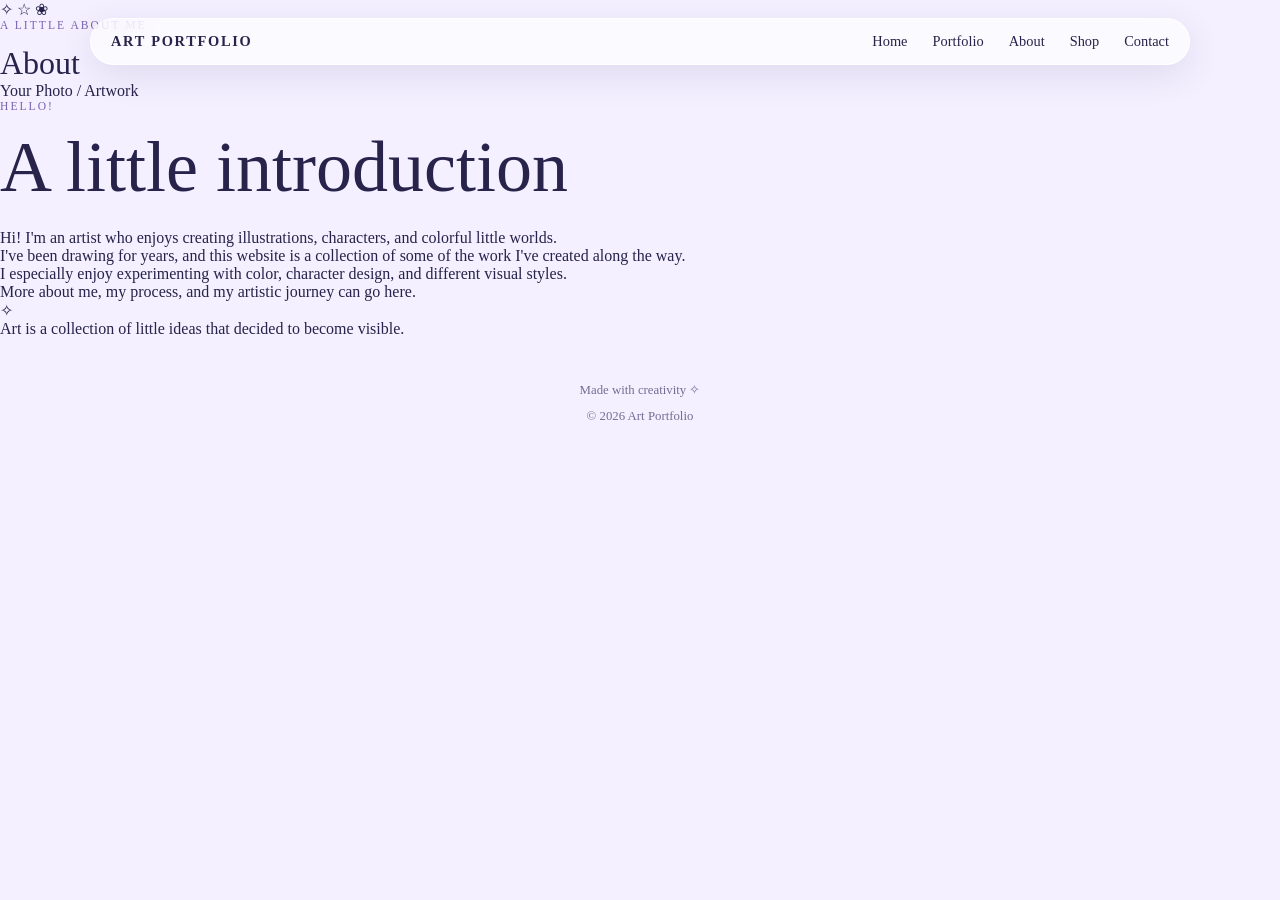
==== about.html @ 55b5bc05 "Create about.html" ====
<!DOCTYPE html>
<html lang="en">

<head>

    <meta charset="UTF-8">
    <meta name="viewport" content="width=device-width, initial-scale=1.0">

    <meta name="description" content="About the artist">

    <title>About | Art Portfolio</title>

    <link rel="stylesheet" href="style.css">

</head>


<body>

    <div class="background-decoration" aria-hidden="true">

        <span class="decor-star star-1">✧</span>
        <span class="decor-star star-2">☆</span>

        <span class="decor-flower flower-1">❀</span>

        <span class="decor-dot dot-1"></span>
        <span class="decor-dot dot-2"></span>

    </div>


    <!-- NAVIGATION -->

    <header class="navbar">

        <a href="index.html" class="logo">
            ART PORTFOLIO
        </a>

        <button
            class="menu-toggle"
            aria-label="Open navigation menu"
            aria-expanded="false"
        >
            ☰
        </button>

        <nav class="nav-links">

            <a href="index.html">Home</a>

            <a href="portfolio.html">Portfolio</a>

            <a href="about.html" class="active">
                About
            </a>

            <a href="shop.html">Shop</a>

            <a href="contact.html">Contact</a>

        </nav>

    </header>


    <!-- ABOUT -->

    <main class="inner-page">

        <header class="page-heading">

            <p class="eyebrow">
                A LITTLE ABOUT ME
            </p>

            <h1>
                About
            </h1>

        </header>


        <section class="about-content">

            <div class="about-image">

                <div class="placeholder-art">
                    <span>Your Photo / Artwork</span>
                </div>

            </div>


            <div class="about-text">

                <p class="eyebrow">
                    HELLO!
                </p>

                <h2>
                    A little introduction
                </h2>

                <p>
                    Hi! I'm an artist who enjoys creating illustrations,
                    characters, and colorful little worlds.
                </p>

                <p>
                    I've been drawing for years, and this website is a
                    collection of some of the work I've created along
                    the way.
                </p>

                <p>
                    I especially enjoy experimenting with color,
                    character design, and different visual styles.
                </p>

                <p>
                    More about me, my process, and my artistic journey
                    can go here.
                </p>

            </div>

        </section>


        <section class="about-note">

            <span>✧</span>

            <p>
                Art is a collection of little ideas that decided
                to become visible.
            </p>

        </section>

    </main>


    <footer>

        <p>Made with creativity ✧</p>

        <p>© 2026 Art Portfolio</p>

    </footer>


    <script src="script.js"></script>

</body>

</html>
---- style.css ----
/* =========================================
   ART PORTFOLIO
   Dreamy cosmic pastel theme
   ========================================= */


/* ---------- BASIC RESET ---------- */

* {
    box-sizing: border-box;
    margin: 0;
    padding: 0;
}

html {
    scroll-behavior: smooth;
}

body {
    font-family: Georgia, "Times New Roman", serif;
    color: #27234a;
    background: #f4f0ff;
    overflow-x: hidden;
}

button,
a {
    font: inherit;
}

a {
    color: inherit;
    text-decoration: none;
}


/* ---------- DREAMY BACKGROUND ---------- */

.background {
    position: fixed;
    inset: 0;
    overflow: hidden;
    pointer-events: none;
    z-index: -1;
    background:
        linear-gradient(
            135deg,
            #f5f0ff 0%,
            #e9e5ff 35%,
            #e4efff 65%,
            #f7edff 100%
        );
}

.orb {
    position: absolute;
    border-radius: 50%;
    filter: blur(60px);
    opacity: 0.45;
    animation: float 12s ease-in-out infinite alternate;
}

.orb-one {
    width: 400px;
    height: 400px;
    background: #c4b5fd;
    top: -120px;
    left: -100px;
}

.orb-two {
    width: 350px;
    height: 350px;
    background: #93c5fd;
    right: -100px;
    top: 30%;
    animation-delay: -4s;
}

.orb-three {
    width: 300px;
    height: 300px;
    background: #f0abfc;
    left: 30%;
    bottom: -120px;
    animation-delay: -7s;
}

@keyframes float {
    from {
        transform: translate(0, 0);
    }

    to {
        transform: translate(40px, -30px);
    }
}


/* ---------- NAVIGATION ---------- */

.navbar {
    position: fixed;
    top: 18px;
    left: 50%;
    transform: translateX(-50%);
    width: min(92%, 1100px);
    padding: 14px 20px;

    display: flex;
    align-items: center;
    justify-content: space-between;

    background: rgba(255, 255, 255, 0.65);
    backdrop-filter: blur(18px);
    -webkit-backdrop-filter: blur(18px);

    border: 1px solid rgba(255, 255, 255, 0.8);
    border-radius: 30px;

    box-shadow: 0 10px 35px rgba(75, 61, 120, 0.12);

    z-index: 100;
}

.logo {
    font-size: 0.9rem;
    font-weight: bold;
    letter-spacing: 0.12em;
}

.nav-links {
    display: flex;
    gap: 25px;
}

.nav-links a {
    font-size: 0.9rem;
    transition: 0.25s ease;
}

.nav-links a:hover {
    color: #7556c7;
    transform: translateY(-2px);
}

.menu-toggle {
    display: none;
    border: none;
    background: transparent;
    cursor: pointer;
    font-size: 1.4rem;
}


/* ---------- GENERAL SECTIONS ---------- */

.section {
    width: min(1100px, 90%);
    margin: 0 auto;
    min-height: 100vh;

    display: flex;
    flex-direction: column;
    justify-content: center;

    padding: 120px 0 80px;
}

.eyebrow {
    font-size: 0.72rem;
    letter-spacing: 0.18em;
    text-transform: uppercase;
    color: #7965b3;
    margin-bottom: 14px;
}

h1,
h2 {
    font-weight: normal;
}

h2 {
    font-size: clamp(2.5rem, 6vw, 4.5rem);
    margin-bottom: 20px;
}

.section-heading {
    text-align: center;
    margin-bottom: 55px;
}

.section-heading > p:last-child {
    max-width: 550px;
    margin: 0 auto;
    line-height: 1.7;
}


/* ---------- HOME ---------- */

.hero {
    position: relative;
    flex-direction: row;
    align-items: center;
    justify-content: space-between;
    gap: 50px;
}

.hero-content {
    max-width: 650px;
}

.hero h1 {
    font-size: clamp(4rem, 11vw, 9rem);
    line-height: 0.82;
    letter-spacing: -0.06em;
    margin-bottom: 35px;
}

.hero h1 span {
    background: linear-gradient(
        90deg,
        #7255c9,
        #799be9,
        #bd7bdd
    );

    -webkit-background-clip: text;
    background-clip: text;
    color: transparent;
}

.hero-description {
    max-width: 500px;
    font-size: 1.1rem;
    line-height: 1.8;
    margin-bottom: 30px;
}

.main-button {
    display: inline-block;
    padding: 14px 24px;

    background: rgba(255, 255, 255, 0.7);
    border: 1px solid rgba(255, 255, 255, 0.9);
    border-radius: 30px;

    box-shadow: 0 8px 25px rgba(75, 61, 120, 0.12);

    transition: 0.3s ease;
}

.main-button:hover {
    transform: translateY(-4px);
    box-shadow: 0 14px 30px rgba(75, 61, 120, 0.2);
}


/* ---------- HERO DECORATION ---------- */

.hero-decoration {
    position: relative;
    width: 350px;
    height: 350px;
    flex-shrink: 0;
}

.planet {
    position: absolute;
    width: 190px;
    height: 190px;
    border-radius: 50%;

    top: 70px;
    left: 80px;

    background:
        radial-gradient(
            circle at 30% 30%,
            #d8c9ff,
            #a8b8f4 45%,
            #8a72ce
        );

    box-shadow:
        0 0 60px rgba(157, 132, 230, 0.45);

    animation: planetFloat 5s ease-in-out infinite;
}

.planet-ring {
    position: absolute;
    width: 280px;
    height: 75px;

    border: 3px solid rgba(255, 255, 255, 0.65);
    border-radius: 50%;

    top: 55px;
    left: -45px;

    transform: rotate(-20deg);
}

.star {
    position: absolute;
    color: white;
    text-shadow: 0 0 15px #9279db;
    animation: twinkle 2.5s ease-in-out infinite alternate;
}

.star-one {
    font-size: 2rem;
    top: 20px;
    right: 30px;
}

.star-two {
    font-size: 3rem;
    bottom: 30px;
    left: 10px;
    animation-delay: -1s;
}

.star-three {
    font-size: 1.5rem;
    top: 130px;
    right: -10px;
    animation-delay: -1.7s;
}

@keyframes planetFloat {
    0%, 100% {
        transform: translateY(0);
    }

    50% {
        transform: translateY(-15px);
    }
}

@keyframes twinkle {
    from {
        opacity: 0.4;
        transform: scale(0.8);
    }

    to {
        opacity: 1;
        transform: scale(1.15);
    }
}


/* ---------- PORTFOLIO GALLERY ---------- */

.gallery {
    display: grid;
    grid-template-columns: repeat(3, 1fr);
    gap: 25px;
}

.art-card {
    position: relative;
    border: none;
    padding: 0;
    background: transparent;
    cursor: pointer;

    overflow: hidden;
    border-radius: 18px;

    box-shadow: 0 10px 30px rgba(65, 51, 110, 0.12);

    transition: transform 0.35s ease, box-shadow 0.35s ease;
}

.art-card img {
    display: block;
    width: 100%;
    height: 420px;
    object-fit: cover;

    transition: transform 0.5s ease;
}

.art-card span {
    position: absolute;
    left: 18px;
    bottom: 18px;

    padding: 8px 13px;

    color: #302854;
    background: rgba(255, 255, 255, 0.75);
    backdrop-filter: blur(10px);

    border-radius: 20px;
    font-size: 0.85rem;
}

.art-card:hover {
    transform: translateY(-7px);
    box-shadow: 0 18px 40px rgba(65, 51, 110, 0.2);
}

.art-card:hover img {
    transform: scale(1.05);
}


/* ---------- ABOUT ---------- */

.about-card {
    display: grid;
    grid-template-columns: 180px 1fr;
    gap: 60px;
    align-items: center;

    padding: 70px;

    background: rgba(255, 255, 255, 0.55);
    backdrop-filter: blur(15px);

    border: 1px solid rgba(255, 255, 255, 0.8);
    border-radius: 35px;

    box-shadow: 0 20px 50px rgba(70, 55, 110, 0.1);
}

.about-symbol {
    width: 160px;
    height: 160px;

    display: grid;
    place-items: center;

    border-radius: 50%;

    font-size: 4rem;
    color: white;

    background:
        linear-gradient(
            135deg,
            #a78bfa,
            #93c5fd,
            #e9a8ed
        );

    box-shadow: 0 0 50px rgba(140, 115, 220, 0.3);
}

.about-card p:not(.eyebrow) {
    line-height: 1.8;
    margin-bottom: 18px;
    max-width: 650px;
}


/* ---------- SHOP ---------- */

.shop-section {
    align-items: center;
}

.shop-card {
    width: min(700px, 100%);
    text-align: center;

    padding: 80px 40px;

    background: rgba(255, 255, 255, 0.55);
    backdrop-filter: blur(15px);

    border: 1px solid rgba(255, 255, 255, 0.8);
    border-radius: 35px;

    box-shadow: 0 20px 50px rgba(70, 55, 110, 0.1);
}

.shop-icon {
    font-size: 4rem;
    margin-bottom: 20px;

    background: linear-gradient(
        135deg,
        #7956ca,
        #8da9eb,
        #c988df
    );

    -webkit-background-clip: text;
    background-clip: text;
    color: transparent;
}

.shop-card p:not(.eyebrow) {
    max-width: 500px;
    margin: 0 auto 30px;
    line-height: 1.8;
}

.coming-soon {
    display: inline-block;
    padding: 10px 18px;

    border: 1px solid rgba(120, 95, 180, 0.3);
    border-radius: 30px;

    font-size: 0.75rem;
    letter-spacing: 0.15em;
}


/* ---------- CONTACT ---------- */

.contact-links {
    display: grid;
    grid-template-columns: repeat(3, 1fr);
    gap: 20px;
    max-width: 850px;
    width: 100%;
    margin: 0 auto;
}

.contact-card {
    padding: 25px;
    text-align: center;

    background: rgba(255, 255, 255, 0.6);
    border: 1px solid rgba(255, 255, 255, 0.8);
    border-radius: 20px;

    transition: 0.3s ease;
}

.contact-card span {
    display: block;
    font-size: 1.5rem;
    margin-bottom: 10px;
}

.contact-card:hover {
    transform: translateY(-5px);
    box-shadow: 0 15px 30px rgba(70, 55, 110, 0.12);
}


/* ---------- FOOTER ---------- */

footer {
    padding: 40px 20px;
    text-align: center;

    color: #756c94;
    font-size: 0.8rem;
    line-height: 2;
}


/* ---------- LIGHTBOX ---------- */

.lightbox {
    position: fixed;
    inset: 0;

    display: none;
    align-items: center;
    justify-content: center;

    padding: 30px;

    background: rgba(24, 19, 45, 0.85);
    backdrop-filter: blur(15px);

    z-index: 1000;
}

.lightbox.active {
    display: flex;
}

.lightbox-content {
    max-width: 90vw;
    max-height: 90vh;
    text-align: center;
}

.lightbox-content img {
    max-width: 90vw;
    max-height: 80vh;
    object-fit: contain;

    border-radius: 12px;

    box-shadow: 0 20px 60px rgba(0, 0, 0, 0.35);
}

#lightbox-title {
    color: white;
    margin-top: 15px;
}

.lightbox-close {
    position: absolute;
    top: 20px;
    right: 30px;

    border: none;
    background: transparent;

    color: white;
    font-size: 3rem;

    cursor: pointer;
}


/* ---------- TABLETS ---------- */

@media (max-width: 850px) {

    .nav-links {
        gap: 15px;
    }

    .hero {
        flex-direction: column;
        text-align: center;
        padding-top: 150px;
    }

    .hero-description {
        margin-left: auto;
        margin-right: auto;
    }

    .hero-decoration {
        transform: scale(0.8);
        margin-top: -20px;
    }

    .gallery {
        grid-template-columns: repeat(2, 1fr);
    }

    .about-card {
        grid-template-columns: 1fr;
        text-align: center;
        padding: 45px;
    }

    .about-symbol {
        margin: 0 auto;
    }

    .contact-links {
        grid-template-columns: 1fr;
        max-width: 500px;
    }
}


/* ---------- PHONES ---------- */

@media (max-width: 650px) {

    .navbar {
        width: 94%;
    }

    .menu-toggle {
        display: block;
    }

    .nav-links {
        position: absolute;
        top: calc(100% + 10px);
        left: 0;
        width: 100%;

        display: none;
        flex-direction: column;
        align-items: center;
        gap: 18px;

        padding: 25px;

        background: rgba(255, 255, 255, 0.9);
        backdrop-filter: blur(20px);

        border-radius: 25px;
        box-shadow: 0 15px 40px rgba(70, 55, 110, 0.15);
    }

    .nav-links.active {
        display: flex;
    }

    .section {
        width: 88%;
        padding-top: 110px;
    }

    .hero h1 {
        font-size: clamp(3.7rem, 19vw, 6rem);
    }

    .hero-description {
        font-size: 1rem;
    }

    .hero-decoration {
        transform: scale(0.65);
        margin-top: -60px;
        margin-bottom: -60px;
    }

    .gallery {
        grid-template-columns: 1fr;
    }

    .art-card img {
        height: 500px;
    }

    .about-card {
        padding: 35px 25px;
    }

    .shop-card {
        padding: 60px 25px;
    }

    .lightbox {
        padding: 15px;
    }

    .lightbox-close {
        right: 15px;
        top: 10px;
    }
}


/* ---------- REDUCED MOTION ---------- */

@media (prefers-reduced-motion: reduce) {

    *,
    *::before,
    *::after {
        animation-duration: 0.01ms !important;
        animation-iteration-count: 1 !important;
        scroll-behavior: auto !important;
        transition-duration: 0.01ms !important;
    }
}
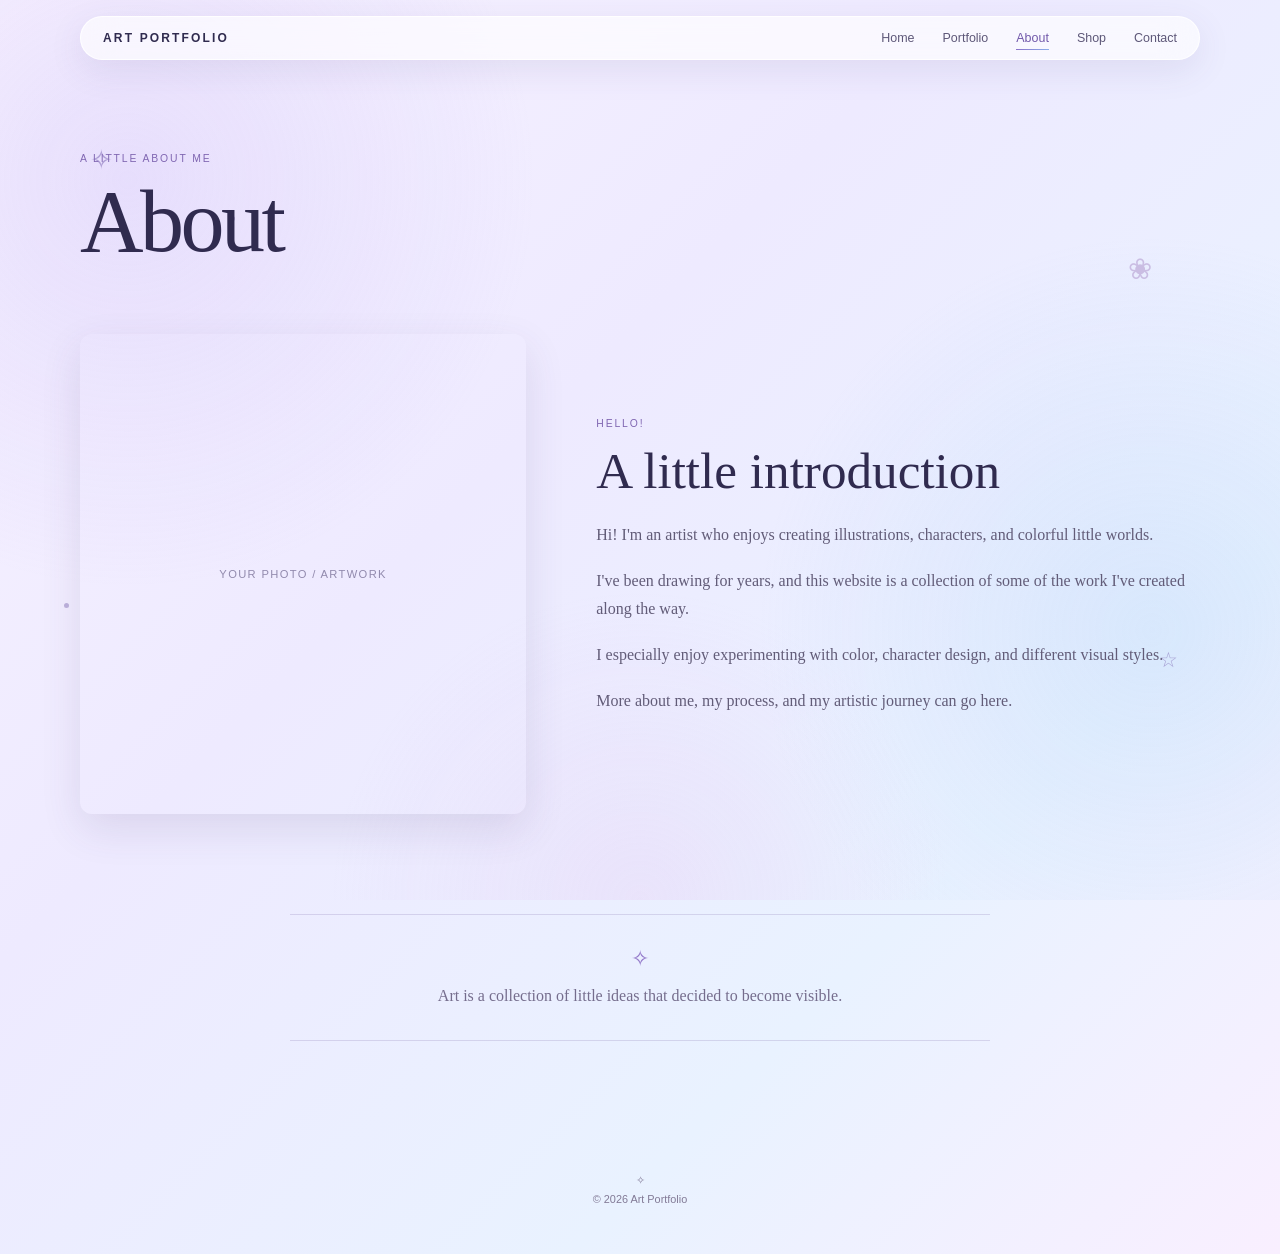
==== commit f422e5a2: "Update about.html" ====
--- a/about.html
+++ b/about.html
@@ -145,7 +145,7 @@
 
     <footer>
 
-        <p>Made with creativity ✧</p>
+        <p>✧</p>
 
         <p>© 2026 Art Portfolio</p>
 
--- a/style.css
+++ b/style.css
@@ -1,10 +1,12 @@
-/* =========================================
+/* =========================================================
    ART PORTFOLIO
-   Dreamy cosmic pastel theme
-   ========================================= */
-
-
-/* ---------- BASIC RESET ---------- */
+   Dreamy lavender / blue / pastel design
+   ========================================================= */
+
+
+/* =========================
+   RESET
+   ========================= */
 
 * {
     box-sizing: border-box;
@@ -17,9 +19,24 @@
 }
 
 body {
-    font-family: Georgia, "Times New Roman", serif;
-    color: #27234a;
-    background: #f4f0ff;
+    min-height: 100vh;
+
+    font-family:
+        Georgia,
+        "Times New Roman",
+        serif;
+
+    color: #302b4f;
+
+    background:
+        linear-gradient(
+            135deg,
+            #f8f3ff 0%,
+            #eeeaff 38%,
+            #e9f2ff 72%,
+            #f9efff 100%
+        );
+
     overflow-x: hidden;
 }
 
@@ -34,718 +51,1405 @@
 }
 
 
-/* ---------- DREAMY BACKGROUND ---------- */
-
-.background {
+/* =========================
+   BACKGROUND
+   ========================= */
+
+body::before {
+    content: "";
+
     position: fixed;
     inset: 0;
+
+    pointer-events: none;
+    z-index: -3;
+
+    background:
+        radial-gradient(
+            circle at 10% 20%,
+            rgba(190, 170, 245, 0.25),
+            transparent 30%
+        ),
+
+        radial-gradient(
+            circle at 90% 70%,
+            rgba(160, 200, 245, 0.23),
+            transparent 30%
+        ),
+
+        radial-gradient(
+            circle at 50% 100%,
+            rgba(230, 180, 235, 0.2),
+            transparent 28%
+        );
+}
+
+
+/* =========================
+   DECORATIVE STARS / FLOWERS
+   ========================= */
+
+.background-decoration {
+    position: fixed;
+    inset: 0;
+
+    pointer-events: none;
     overflow: hidden;
-    pointer-events: none;
+
     z-index: -1;
-    background:
-        linear-gradient(
-            135deg,
-            #f5f0ff 0%,
-            #e9e5ff 35%,
-            #e4efff 65%,
-            #f7edff 100%
-        );
-}
-
-.orb {
+}
+
+.decor-star,
+.decor-flower {
     position: absolute;
+
+    color: rgba(126, 104, 180, 0.55);
+
+    user-select: none;
+
+    animation:
+        gentleFloat 7s ease-in-out infinite alternate;
+}
+
+.decor-star {
+    font-family: Georgia, serif;
+}
+
+.decor-flower {
+    color: rgba(154, 117, 185, 0.4);
+}
+
+
+/* individual decorations */
+
+.star-1 {
+    top: 16%;
+    left: 7%;
+
+    font-size: 1.7rem;
+}
+
+.star-2 {
+    top: 72%;
+    right: 8%;
+
+    font-size: 1.3rem;
+
+    animation-delay: -2s;
+}
+
+.star-3 {
+    top: 42%;
+    right: 4%;
+
+    font-size: 0.9rem;
+
+    animation-delay: -4s;
+}
+
+.flower-1 {
+    top: 28%;
+    right: 10%;
+
+    font-size: 1.8rem;
+
+    animation-delay: -3s;
+}
+
+.flower-2 {
+    bottom: 12%;
+    left: 8%;
+
+    font-size: 1.3rem;
+
+    animation-delay: -5s;
+}
+
+
+/* tiny decorative dots */
+
+.decor-dot {
+    position: absolute;
+
+    width: 5px;
+    height: 5px;
+
     border-radius: 50%;
-    filter: blur(60px);
-    opacity: 0.45;
-    animation: float 12s ease-in-out infinite alternate;
-}
-
-.orb-one {
-    width: 400px;
-    height: 400px;
-    background: #c4b5fd;
-    top: -120px;
-    left: -100px;
-}
-
-.orb-two {
-    width: 350px;
-    height: 350px;
-    background: #93c5fd;
-    right: -100px;
-    top: 30%;
-    animation-delay: -4s;
-}
-
-.orb-three {
-    width: 300px;
-    height: 300px;
-    background: #f0abfc;
-    left: 30%;
-    bottom: -120px;
-    animation-delay: -7s;
-}
-
-@keyframes float {
+
+    background: rgba(124, 105, 177, 0.45);
+}
+
+.dot-1 {
+    top: 24%;
+    left: 18%;
+}
+
+.dot-2 {
+    top: 67%;
+    left: 5%;
+}
+
+.dot-3 {
+    top: 83%;
+    right: 18%;
+}
+
+
+@keyframes gentleFloat {
+
     from {
-        transform: translate(0, 0);
+        transform:
+            translateY(0)
+            rotate(-4deg);
     }
 
     to {
-        transform: translate(40px, -30px);
-    }
-}
-
-
-/* ---------- NAVIGATION ---------- */
+        transform:
+            translateY(-10px)
+            rotate(4deg);
+    }
+}
+
+
+/* =========================
+   NAVIGATION
+   ========================= */
 
 .navbar {
-    position: fixed;
-    top: 18px;
-    left: 50%;
-    transform: translateX(-50%);
-    width: min(92%, 1100px);
-    padding: 14px 20px;
+    position: sticky;
+
+    top: 16px;
+
+    width: min(1120px, 92%);
+
+    margin: 16px auto 0;
+
+    padding: 14px 22px;
 
     display: flex;
     align-items: center;
     justify-content: space-between;
 
-    background: rgba(255, 255, 255, 0.65);
+    background:
+        rgba(255, 255, 255, 0.65);
+
     backdrop-filter: blur(18px);
     -webkit-backdrop-filter: blur(18px);
 
-    border: 1px solid rgba(255, 255, 255, 0.8);
-    border-radius: 30px;
-
-    box-shadow: 0 10px 35px rgba(75, 61, 120, 0.12);
+    border:
+        1px solid
+        rgba(255, 255, 255, 0.85);
+
+    border-radius: 28px;
+
+    box-shadow:
+        0 10px 35px
+        rgba(78, 64, 125, 0.1);
 
     z-index: 100;
 }
 
+
 .logo {
-    font-size: 0.9rem;
-    font-weight: bold;
-    letter-spacing: 0.12em;
-}
+    font-family:
+        Arial,
+        Helvetica,
+        sans-serif;
+
+    font-size: 0.75rem;
+
+    font-weight: 600;
+
+    letter-spacing: 0.18em;
+
+    white-space: nowrap;
+}
+
 
 .nav-links {
     display: flex;
-    gap: 25px;
-}
+
+    align-items: center;
+
+    gap: 28px;
+}
+
 
 .nav-links a {
-    font-size: 0.9rem;
-    transition: 0.25s ease;
-}
-
-.nav-links a:hover {
-    color: #7556c7;
-    transform: translateY(-2px);
-}
+    position: relative;
+
+    font-family:
+        Arial,
+        Helvetica,
+        sans-serif;
+
+    font-size: 0.78rem;
+
+    color: #5d5778;
+
+    transition:
+        color 0.25s ease;
+}
+
+
+.nav-links a::after {
+    content: "";
+
+    position: absolute;
+
+    left: 0;
+    bottom: -5px;
+
+    width: 0;
+    height: 1px;
+
+    background:
+        linear-gradient(
+            90deg,
+            #8a72c9,
+            #8baeea
+        );
+
+    transition:
+        width 0.25s ease;
+}
+
+
+.nav-links a:hover,
+.nav-links a.active {
+    color: #7158aa;
+}
+
+
+.nav-links a:hover::after,
+.nav-links a.active::after {
+    width: 100%;
+}
+
 
 .menu-toggle {
     display: none;
+
     border: none;
+
     background: transparent;
+
+    color: #554b72;
+
     cursor: pointer;
-    font-size: 1.4rem;
-}
-
-
-/* ---------- GENERAL SECTIONS ---------- */
-
-.section {
-    width: min(1100px, 90%);
-    margin: 0 auto;
-    min-height: 100vh;
-
-    display: flex;
-    flex-direction: column;
-    justify-content: center;
-
-    padding: 120px 0 80px;
-}
+
+    font-size: 1.3rem;
+}
+
+
+/* =========================
+   GENERAL TYPOGRAPHY
+   ========================= */
 
 .eyebrow {
-    font-size: 0.72rem;
+    margin-bottom: 12px;
+
+    font-family:
+        Arial,
+        Helvetica,
+        sans-serif;
+
+    font-size: 0.65rem;
+
+    font-weight: 500;
+
     letter-spacing: 0.18em;
-    text-transform: uppercase;
-    color: #7965b3;
-    margin-bottom: 14px;
-}
+
+    color: #8067b2;
+}
+
 
 h1,
 h2 {
     font-weight: normal;
 }
 
+
+h1 {
+    font-size:
+        clamp(
+            3rem,
+            7vw,
+            5.5rem
+        );
+
+    line-height: 0.95;
+
+    letter-spacing: -0.04em;
+}
+
+
 h2 {
-    font-size: clamp(2.5rem, 6vw, 4.5rem);
-    margin-bottom: 20px;
-}
-
-.section-heading {
-    text-align: center;
-    margin-bottom: 55px;
-}
-
-.section-heading > p:last-child {
-    max-width: 550px;
+    font-size:
+        clamp(
+            2rem,
+            4vw,
+            3.3rem
+        );
+
+    line-height: 1;
+}
+
+
+p {
+    line-height: 1.75;
+}
+
+
+/* =========================
+   HOME
+   ========================= */
+
+.home {
+    width: min(1120px, 88%);
+
+    min-height: 78vh;
+
     margin: 0 auto;
-    line-height: 1.7;
-}
-
-
-/* ---------- HOME ---------- */
-
-.hero {
-    position: relative;
-    flex-direction: row;
+
+    padding:
+        100px
+        0
+        80px;
+
+    display: grid;
+
+    grid-template-columns:
+        1.1fr
+        0.9fr;
+
     align-items: center;
-    justify-content: space-between;
-    gap: 50px;
-}
-
-.hero-content {
+
+    gap: 80px;
+}
+
+
+.home-text {
     max-width: 650px;
 }
 
-.hero h1 {
-    font-size: clamp(4rem, 11vw, 9rem);
-    line-height: 0.82;
-    letter-spacing: -0.06em;
-    margin-bottom: 35px;
-}
-
-.hero h1 span {
-    background: linear-gradient(
-        90deg,
-        #7255c9,
-        #799be9,
-        #bd7bdd
-    );
+
+.home h1 {
+    max-width: 700px;
+
+    margin-bottom: 30px;
+}
+
+
+.home h1 span {
+    display: block;
+
+    background:
+        linear-gradient(
+            90deg,
+            #7659bd,
+            #819fe0,
+            #bd82c9
+        );
 
     -webkit-background-clip: text;
     background-clip: text;
+
     color: transparent;
 }
 
-.hero-description {
-    max-width: 500px;
-    font-size: 1.1rem;
-    line-height: 1.8;
+
+.home-description {
+    max-width: 530px;
+
     margin-bottom: 30px;
-}
-
-.main-button {
+
+    color: #635d7b;
+
+    font-size: 1rem;
+}
+
+
+.home-buttons {
+    display: flex;
+
+    gap: 12px;
+
+    flex-wrap: wrap;
+}
+
+
+.button {
     display: inline-block;
-    padding: 14px 24px;
-
-    background: rgba(255, 255, 255, 0.7);
-    border: 1px solid rgba(255, 255, 255, 0.9);
-    border-radius: 30px;
-
-    box-shadow: 0 8px 25px rgba(75, 61, 120, 0.12);
-
-    transition: 0.3s ease;
-}
-
-.main-button:hover {
-    transform: translateY(-4px);
-    box-shadow: 0 14px 30px rgba(75, 61, 120, 0.2);
-}
-
-
-/* ---------- HERO DECORATION ---------- */
-
-.hero-decoration {
-    position: relative;
-    width: 350px;
-    height: 350px;
-    flex-shrink: 0;
-}
-
-.planet {
-    position: absolute;
-    width: 190px;
-    height: 190px;
-    border-radius: 50%;
-
-    top: 70px;
-    left: 80px;
-
-    background:
-        radial-gradient(
-            circle at 30% 30%,
-            #d8c9ff,
-            #a8b8f4 45%,
-            #8a72ce
-        );
-
-    box-shadow:
-        0 0 60px rgba(157, 132, 230, 0.45);
-
-    animation: planetFloat 5s ease-in-out infinite;
-}
-
-.planet-ring {
-    position: absolute;
-    width: 280px;
-    height: 75px;
-
-    border: 3px solid rgba(255, 255, 255, 0.65);
-    border-radius: 50%;
-
-    top: 55px;
-    left: -45px;
-
-    transform: rotate(-20deg);
-}
-
-.star {
-    position: absolute;
-    color: white;
-    text-shadow: 0 0 15px #9279db;
-    animation: twinkle 2.5s ease-in-out infinite alternate;
-}
-
-.star-one {
-    font-size: 2rem;
-    top: 20px;
-    right: 30px;
-}
-
-.star-two {
-    font-size: 3rem;
-    bottom: 30px;
-    left: 10px;
-    animation-delay: -1s;
-}
-
-.star-three {
-    font-size: 1.5rem;
-    top: 130px;
-    right: -10px;
-    animation-delay: -1.7s;
-}
-
-@keyframes planetFloat {
-    0%, 100% {
-        transform: translateY(0);
-    }
-
-    50% {
-        transform: translateY(-15px);
-    }
-}
-
-@keyframes twinkle {
-    from {
-        opacity: 0.4;
-        transform: scale(0.8);
-    }
-
-    to {
-        opacity: 1;
-        transform: scale(1.15);
-    }
-}
-
-
-/* ---------- PORTFOLIO GALLERY ---------- */
-
-.gallery {
-    display: grid;
-    grid-template-columns: repeat(3, 1fr);
-    gap: 25px;
-}
-
-.art-card {
-    position: relative;
-    border: none;
-    padding: 0;
-    background: transparent;
-    cursor: pointer;
-
-    overflow: hidden;
-    border-radius: 18px;
-
-    box-shadow: 0 10px 30px rgba(65, 51, 110, 0.12);
-
-    transition: transform 0.35s ease, box-shadow 0.35s ease;
-}
-
-.art-card img {
-    display: block;
-    width: 100%;
-    height: 420px;
-    object-fit: cover;
-
-    transition: transform 0.5s ease;
-}
-
-.art-card span {
-    position: absolute;
-    left: 18px;
-    bottom: 18px;
-
-    padding: 8px 13px;
-
-    color: #302854;
-    background: rgba(255, 255, 255, 0.75);
-    backdrop-filter: blur(10px);
-
-    border-radius: 20px;
-    font-size: 0.85rem;
-}
-
-.art-card:hover {
-    transform: translateY(-7px);
-    box-shadow: 0 18px 40px rgba(65, 51, 110, 0.2);
-}
-
-.art-card:hover img {
-    transform: scale(1.05);
-}
-
-
-/* ---------- ABOUT ---------- */
-
-.about-card {
-    display: grid;
-    grid-template-columns: 180px 1fr;
-    gap: 60px;
-    align-items: center;
-
-    padding: 70px;
-
-    background: rgba(255, 255, 255, 0.55);
-    backdrop-filter: blur(15px);
-
-    border: 1px solid rgba(255, 255, 255, 0.8);
-    border-radius: 35px;
-
-    box-shadow: 0 20px 50px rgba(70, 55, 110, 0.1);
-}
-
-.about-symbol {
-    width: 160px;
-    height: 160px;
-
-    display: grid;
-    place-items: center;
-
-    border-radius: 50%;
-
-    font-size: 4rem;
+
+    padding:
+        12px
+        20px;
+
+    border-radius: 24px;
+
+    font-family:
+        Arial,
+        Helvetica,
+        sans-serif;
+
+    font-size: 0.78rem;
+
+    transition:
+        transform 0.25s ease,
+        box-shadow 0.25s ease;
+}
+
+
+.primary-button {
     color: white;
 
     background:
         linear-gradient(
-            135deg,
-            #a78bfa,
-            #93c5fd,
-            #e9a8ed
+            110deg,
+            #8c72ca,
+            #8caee7
         );
 
-    box-shadow: 0 0 50px rgba(140, 115, 220, 0.3);
-}
-
-.about-card p:not(.eyebrow) {
-    line-height: 1.8;
+    box-shadow:
+        0 8px 22px
+        rgba(117, 91, 177, 0.2);
+}
+
+
+.secondary-button {
+    background:
+        rgba(255, 255, 255, 0.65);
+
+    border:
+        1px solid
+        rgba(255, 255, 255, 0.9);
+}
+
+
+.button:hover {
+    transform: translateY(-3px);
+}
+
+
+/* =========================
+   HOME ART FRAME
+   ========================= */
+
+.home-art {
+    display: flex;
+
+    flex-direction: column;
+
+    align-items: center;
+}
+
+
+.art-frame {
+    width: min(360px, 100%);
+
+    padding: 13px;
+
+    background:
+        rgba(255, 255, 255, 0.7);
+
+    border:
+        1px solid
+        rgba(255, 255, 255, 0.9);
+
+    box-shadow:
+        0 20px 45px
+        rgba(76, 62, 120, 0.13);
+
+    transform:
+        rotate(2deg);
+}
+
+
+.art-placeholder {
+    min-height: 440px;
+
+    display: flex;
+
+    align-items: center;
+    justify-content: center;
+
+    background:
+        linear-gradient(
+            145deg,
+            #dcd4ff,
+            #cbdcff,
+            #ecd5ef
+        );
+
+    color:
+        rgba(75, 64, 110, 0.55);
+
+    font-family:
+        Arial,
+        Helvetica,
+        sans-serif;
+
+    font-size: 0.7rem;
+
+    letter-spacing: 0.15em;
+
+    text-transform: uppercase;
+}
+
+
+.art-caption {
+    margin-top: 18px;
+
+    font-family:
+        Arial,
+        Helvetica,
+        sans-serif;
+
+    font-size: 0.7rem;
+
+    color: #817a99;
+
+    letter-spacing: 0.08em;
+}
+
+
+/* =========================
+   FEATURED WORK
+   ========================= */
+
+.featured {
+    width: min(1120px, 88%);
+
+    margin:
+        0 auto
+        100px;
+}
+
+
+.small-heading {
+    display: flex;
+
+    align-items: center;
+
+    gap: 16px;
+
+    margin-bottom: 30px;
+}
+
+
+.small-heading > span {
+    color: #9078c7;
+
+    font-size: 1.5rem;
+}
+
+
+.small-heading .eyebrow {
+    margin-bottom: 5px;
+}
+
+
+.small-heading h2 {
+    font-size: 2rem;
+}
+
+
+.featured-grid {
+    display: grid;
+
+    grid-template-columns:
+        repeat(3, 1fr);
+
+    gap: 20px;
+}
+
+
+.featured-card {
+    overflow: hidden;
+
+    border-radius: 15px;
+
+    box-shadow:
+        0 12px 30px
+        rgba(70, 57, 112, 0.1);
+
+    transition:
+        transform 0.3s ease;
+}
+
+
+.featured-card:hover {
+    transform:
+        translateY(-6px);
+}
+
+
+.placeholder-art {
+    min-height: 360px;
+
+    display: flex;
+
+    align-items: center;
+    justify-content: center;
+
+    color:
+        rgba(70, 58, 105, 0.55);
+
+    font-family:
+        Arial,
+        Helvetica,
+        sans-serif;
+
+    font-size: 0.7rem;
+
+    letter-spacing: 0.12em;
+
+    text-transform: uppercase;
+}
+
+
+.art-one {
+    background:
+        linear-gradient(
+            145deg,
+            #ddd2ff,
+            #c7d8ff
+        );
+}
+
+
+.art-two {
+    background:
+        linear-gradient(
+            145deg,
+            #d6e7ff,
+            #efd5f0
+        );
+}
+
+
+.art-three {
+    background:
+        linear-gradient(
+            145deg,
+            #e7d5ff,
+            #cfe6f5
+        );
+}
+
+
+.text-link {
+    display: inline-block;
+
+    margin-top: 25px;
+
+    font-family:
+        Arial,
+        Helvetica,
+        sans-serif;
+
+    font-size: 0.78rem;
+
+    color: #735ba5;
+
+    border-bottom:
+        1px solid
+        rgba(115, 91, 165, 0.35);
+
+    padding-bottom: 3px;
+}
+
+
+/* =========================
+   INNER PAGES
+   ========================= */
+
+.inner-page {
+    width: min(1120px, 88%);
+
+    margin: 0 auto;
+
+    padding:
+        90px
+        0
+        100px;
+}
+
+
+.page-heading {
+    margin-bottom: 70px;
+}
+
+
+.page-heading h1 {
     margin-bottom: 18px;
-    max-width: 650px;
-}
-
-
-/* ---------- SHOP ---------- */
-
-.shop-section {
+}
+
+
+.page-heading > p:last-child {
+    max-width: 580px;
+
+    color: #69627f;
+}
+
+
+/* =========================
+   PORTFOLIO
+   ========================= */
+
+.art-section {
+    margin-bottom: 100px;
+}
+
+
+.art-section-heading {
+    display: flex;
+
+    align-items: flex-start;
+
+    gap: 15px;
+
+    margin-bottom: 25px;
+}
+
+
+.section-symbol {
+    margin-top: 5px;
+
+    color: #9176c8;
+
+    font-size: 1.4rem;
+}
+
+
+.art-section-heading h2 {
+    font-size: 2rem;
+
+    margin-bottom: 7px;
+}
+
+
+.art-section-heading p {
+    color: #746d88;
+
+    font-size: 0.85rem;
+}
+
+
+.portfolio-grid {
+    display: grid;
+
+    grid-template-columns:
+        repeat(3, 1fr);
+
+    gap: 20px;
+}
+
+
+.art-card {
+    border: none;
+
+    padding: 0;
+
+    overflow: hidden;
+
+    border-radius: 15px;
+
+    background: transparent;
+
+    cursor: pointer;
+
+    box-shadow:
+        0 12px 30px
+        rgba(67, 54, 108, 0.1);
+
+    transition:
+        transform 0.3s ease,
+        box-shadow 0.3s ease;
+}
+
+
+.art-card:hover {
+    transform:
+        translateY(-6px);
+
+    box-shadow:
+        0 18px 38px
+        rgba(67, 54, 108, 0.16);
+}
+
+
+.art-card .placeholder-art {
+    min-height: 430px;
+}
+
+
+/* =========================
+   ABOUT
+   ========================= */
+
+.about-content {
+    display: grid;
+
+    grid-template-columns:
+        0.85fr
+        1.15fr;
+
+    gap: 70px;
+
     align-items: center;
 }
 
-.shop-card {
-    width: min(700px, 100%);
+
+.about-image .placeholder-art {
+    min-height: 480px;
+
+    border-radius: 12px;
+
+    box-shadow:
+        0 15px 40px
+        rgba(70, 55, 110, 0.12);
+}
+
+
+.about-text h2 {
+    margin-bottom: 25px;
+}
+
+
+.about-text p:not(.eyebrow) {
+    margin-bottom: 18px;
+
+    color: #625c78;
+}
+
+
+.about-note {
+    max-width: 700px;
+
+    margin:
+        100px auto
+        0;
+
+    padding: 30px;
+
     text-align: center;
 
-    padding: 80px 40px;
-
-    background: rgba(255, 255, 255, 0.55);
-    backdrop-filter: blur(15px);
-
-    border: 1px solid rgba(255, 255, 255, 0.8);
-    border-radius: 35px;
-
-    box-shadow: 0 20px 50px rgba(70, 55, 110, 0.1);
-}
-
-.shop-icon {
-    font-size: 4rem;
+    border-top:
+        1px solid
+        rgba(115, 94, 160, 0.2);
+
+    border-bottom:
+        1px solid
+        rgba(115, 94, 160, 0.2);
+
+    color: #756d8d;
+}
+
+
+.about-note span {
+    display: block;
+
+    margin-bottom: 10px;
+
+    color: #9277c9;
+
+    font-size: 1.4rem;
+}
+
+
+/* =========================
+   SHOP
+   ========================= */
+
+.shop-page {
+    min-height: 75vh;
+
+    display: flex;
+
+    align-items: center;
+    justify-content: center;
+}
+
+
+.coming-soon-card {
+    width: min(650px, 100%);
+
+    padding: 70px 40px;
+
+    text-align: center;
+
+    background:
+        rgba(255, 255, 255, 0.55);
+
+    backdrop-filter:
+        blur(16px);
+
+    border:
+        1px solid
+        rgba(255, 255, 255, 0.85);
+
+    border-radius: 30px;
+
+    box-shadow:
+        0 20px 50px
+        rgba(70, 55, 110, 0.1);
+}
+
+
+.large-symbol {
+    display: block;
+
     margin-bottom: 20px;
 
-    background: linear-gradient(
-        135deg,
-        #7956ca,
-        #8da9eb,
-        #c988df
-    );
-
-    -webkit-background-clip: text;
-    background-clip: text;
-    color: transparent;
-}
-
-.shop-card p:not(.eyebrow) {
-    max-width: 500px;
-    margin: 0 auto 30px;
-    line-height: 1.8;
-}
-
-.coming-soon {
-    display: inline-block;
-    padding: 10px 18px;
-
-    border: 1px solid rgba(120, 95, 180, 0.3);
-    border-radius: 30px;
+    color: #9276c7;
+
+    font-size: 3rem;
+}
+
+
+.coming-soon-card h1 {
+    margin-bottom: 15px;
+}
+
+
+.coming-soon-card h2 {
+    margin-bottom: 20px;
+
+    font-size: 1.8rem;
+
+    color: #8068b2;
+}
+
+
+.coming-soon-card p:not(.eyebrow):not(.small-note) {
+    max-width: 470px;
+
+    margin: 0 auto 20px;
+
+    color: #6d6681;
+}
+
+
+.small-note {
+    color: #8a829b;
+
+    font-size: 0.8rem;
+}
+
+
+/* =========================
+   CONTACT
+   ========================= */
+
+.contact-page {
+    min-height: 75vh;
+}
+
+
+.contact-grid {
+    display: grid;
+
+    grid-template-columns:
+        repeat(3, 1fr);
+
+    gap: 20px;
+}
+
+
+.contact-card {
+    padding: 40px 25px;
+
+    text-align: center;
+
+    background:
+        rgba(255, 255, 255, 0.58);
+
+    border:
+        1px solid
+        rgba(255, 255, 255, 0.85);
+
+    border-radius: 20px;
+
+    box-shadow:
+        0 12px 30px
+        rgba(70, 55, 110, 0.08);
+
+    transition:
+        transform 0.3s ease,
+        box-shadow 0.3s ease;
+}
+
+
+.contact-card:hover {
+    transform:
+        translateY(-6px);
+
+    box-shadow:
+        0 18px 35px
+        rgba(70, 55, 110, 0.14);
+}
+
+
+.contact-symbol {
+    display: block;
+
+    margin-bottom: 15px;
+
+    color: #9073c4;
+
+    font-size: 1.8rem;
+}
+
+
+.contact-card h2 {
+    margin-bottom: 8px;
+
+    font-size: 1.5rem;
+}
+
+
+.contact-card p {
+    color: #7a738b;
+
+    font-family:
+        Arial,
+        Helvetica,
+        sans-serif;
 
     font-size: 0.75rem;
-    letter-spacing: 0.15em;
-}
-
-
-/* ---------- CONTACT ---------- */
-
-.contact-links {
-    display: grid;
-    grid-template-columns: repeat(3, 1fr);
-    gap: 20px;
-    max-width: 850px;
-    width: 100%;
-    margin: 0 auto;
-}
-
-.contact-card {
-    padding: 25px;
-    text-align: center;
-
-    background: rgba(255, 255, 255, 0.6);
-    border: 1px solid rgba(255, 255, 255, 0.8);
-    border-radius: 20px;
-
-    transition: 0.3s ease;
-}
-
-.contact-card span {
-    display: block;
-    font-size: 1.5rem;
-    margin-bottom: 10px;
-}
-
-.contact-card:hover {
-    transform: translateY(-5px);
-    box-shadow: 0 15px 30px rgba(70, 55, 110, 0.12);
-}
-
-
-/* ---------- FOOTER ---------- */
-
-footer {
-    padding: 40px 20px;
-    text-align: center;
-
-    color: #756c94;
-    font-size: 0.8rem;
-    line-height: 2;
-}
-
-
-/* ---------- LIGHTBOX ---------- */
+}
+
+
+/* =========================
+   LIGHTBOX
+   ========================= */
 
 .lightbox {
     position: fixed;
+
     inset: 0;
 
     display: none;
+
     align-items: center;
     justify-content: center;
 
     padding: 30px;
 
-    background: rgba(24, 19, 45, 0.85);
-    backdrop-filter: blur(15px);
+    background:
+        rgba(30, 24, 53, 0.86);
+
+    backdrop-filter:
+        blur(14px);
 
     z-index: 1000;
 }
+
 
 .lightbox.active {
     display: flex;
 }
+
 
 .lightbox-content {
     max-width: 90vw;
     max-height: 90vh;
+
     text-align: center;
 }
+
 
 .lightbox-content img {
     max-width: 90vw;
     max-height: 80vh;
+
     object-fit: contain;
 
-    border-radius: 12px;
-
-    box-shadow: 0 20px 60px rgba(0, 0, 0, 0.35);
-}
+    border-radius: 10px;
+
+    box-shadow:
+        0 20px 60px
+        rgba(0, 0, 0, 0.35);
+}
+
 
 #lightbox-title {
+    margin-top: 14px;
+
     color: white;
-    margin-top: 15px;
-}
+
+    font-family:
+        Arial,
+        Helvetica,
+        sans-serif;
+
+    font-size: 0.8rem;
+}
+
 
 .lightbox-close {
     position: absolute;
-    top: 20px;
-    right: 30px;
+
+    top: 18px;
+    right: 25px;
 
     border: none;
+
     background: transparent;
 
     color: white;
-    font-size: 3rem;
+
+    font-size: 2.7rem;
 
     cursor: pointer;
 }
 
 
-/* ---------- TABLETS ---------- */
+/* =========================
+   FOOTER
+   ========================= */
+
+footer {
+    padding:
+        30px
+        20px
+        45px;
+
+    text-align: center;
+
+    color: #827a96;
+
+    font-family:
+        Arial,
+        Helvetica,
+        sans-serif;
+
+    font-size: 0.68rem;
+
+    line-height: 2;
+}
+
+
+/* =========================
+   TABLETS
+   ========================= */
 
 @media (max-width: 850px) {
 
-    .nav-links {
-        gap: 15px;
-    }
-
-    .hero {
-        flex-direction: column;
+    .home {
+        grid-template-columns: 1fr;
+
         text-align: center;
-        padding-top: 150px;
-    }
-
-    .hero-description {
+
+        gap: 50px;
+
+        padding-top: 90px;
+    }
+
+
+    .home-description {
         margin-left: auto;
         margin-right: auto;
     }
 
-    .hero-decoration {
-        transform: scale(0.8);
-        margin-top: -20px;
-    }
-
-    .gallery {
-        grid-template-columns: repeat(2, 1fr);
-    }
-
-    .about-card {
+
+    .home-buttons {
+        justify-content: center;
+    }
+
+
+    .home-art {
+        max-width: 400px;
+
+        margin: 0 auto;
+    }
+
+
+    .featured-grid,
+    .portfolio-grid {
+        grid-template-columns:
+            repeat(2, 1fr);
+    }
+
+
+    .about-content {
         grid-template-columns: 1fr;
-        text-align: center;
-        padding: 45px;
-    }
-
-    .about-symbol {
+
+        gap: 40px;
+    }
+
+
+    .about-image {
+        max-width: 500px;
+
         margin: 0 auto;
-    }
-
-    .contact-links {
-        grid-template-columns: 1fr;
-        max-width: 500px;
-    }
-}
-
-
-/* ---------- PHONES ---------- */
+
+        width: 100%;
+    }
+
+
+    .contact-grid {
+        grid-template-columns:
+            1fr;
+    }
+
+}
+
+
+/* =========================
+   PHONES
+   ========================= */
 
 @media (max-width: 650px) {
 
     .navbar {
+        top: 10px;
+
+        margin-top: 10px;
+
         width: 94%;
-    }
+
+        padding:
+            13px
+            18px;
+    }
+
 
     .menu-toggle {
         display: block;
     }
 
+
     .nav-links {
         position: absolute;
-        top: calc(100% + 10px);
+
+        top:
+            calc(100% + 10px);
+
         left: 0;
+
         width: 100%;
 
         display: none;
+
         flex-direction: column;
-        align-items: center;
+
         gap: 18px;
 
         padding: 25px;
 
-        background: rgba(255, 255, 255, 0.9);
-        backdrop-filter: blur(20px);
-
-        border-radius: 25px;
-        box-shadow: 0 15px 40px rgba(70, 55, 110, 0.15);
-    }
+        background:
+            rgba(255, 255, 255, 0.92);
+
+        backdrop-filter:
+            blur(20px);
+
+        border-radius: 22px;
+
+        box-shadow:
+            0 15px 40px
+            rgba(70, 55, 110, 0.15);
+    }
+
 
     .nav-links.active {
         display: flex;
     }
 
-    .section {
+
+    .inner-page,
+    .home,
+    .featured {
         width: 88%;
-        padding-top: 110px;
-    }
-
-    .hero h1 {
-        font-size: clamp(3.7rem, 19vw, 6rem);
-    }
-
-    .hero-description {
-        font-size: 1rem;
-    }
-
-    .hero-decoration {
-        transform: scale(0.65);
-        margin-top: -60px;
-        margin-bottom: -60px;
-    }
-
-    .gallery {
+    }
+
+
+    .home {
+        padding-top: 80px;
+    }
+
+
+    .home h1 {
+        font-size:
+            clamp(
+                3rem,
+                15vw,
+                5rem
+            );
+    }
+
+
+    .home-art {
+        width: 90%;
+    }
+
+
+    .art-placeholder {
+        min-height: 360px;
+    }
+
+
+    .featured-grid,
+    .portfolio-grid {
         grid-template-columns: 1fr;
     }
 
-    .art-card img {
-        height: 500px;
-    }
-
-    .about-card {
-        padding: 35px 25px;
-    }
-
-    .shop-card {
-        padding: 60px 25px;
-    }
-
-    .lightbox {
-        padding: 15px;
-    }
-
-    .lightbox-close {
-        right: 15px;
-        top: 10px;
-    }
-}
-
-
-/* ---------- REDUCED MOTION ---------- */
+
+    .featured {
+        margin-bottom: 70px;
+    }
+
+
+    .page-heading {
+        margin-bottom: 50px;
+    }
+
+
+    .page-heading h1 {
+        font-size: 3.5rem;
+    }
+
+
+    .art-section {
+        margin-bottom: 70px;
+    }
+
+
+    .art-card .placeholder-art {
+        min-height: 450px;
+    }
+
+
+    .about-note {
+        margin-top: 70px;
+    }
+
+
+    .coming-soon-card {
+        padding:
+            55px
+            25px;
+    }
+
+
+    .star-1 {
+        left: 3%;
+    }
+
+
+    .flower-1 {
+        right: 3%;
+    }
+
+
+}
+
+
+/* =========================
+   REDUCED MOTION
+   ========================= */
 
 @media (prefers-reduced-motion: reduce) {
 
@@ -753,8 +1457,12 @@
     *::before,
     *::after {
         animation-duration: 0.01ms !important;
+
         animation-iteration-count: 1 !important;
+
         scroll-behavior: auto !important;
+
         transition-duration: 0.01ms !important;
     }
-}
+
+}
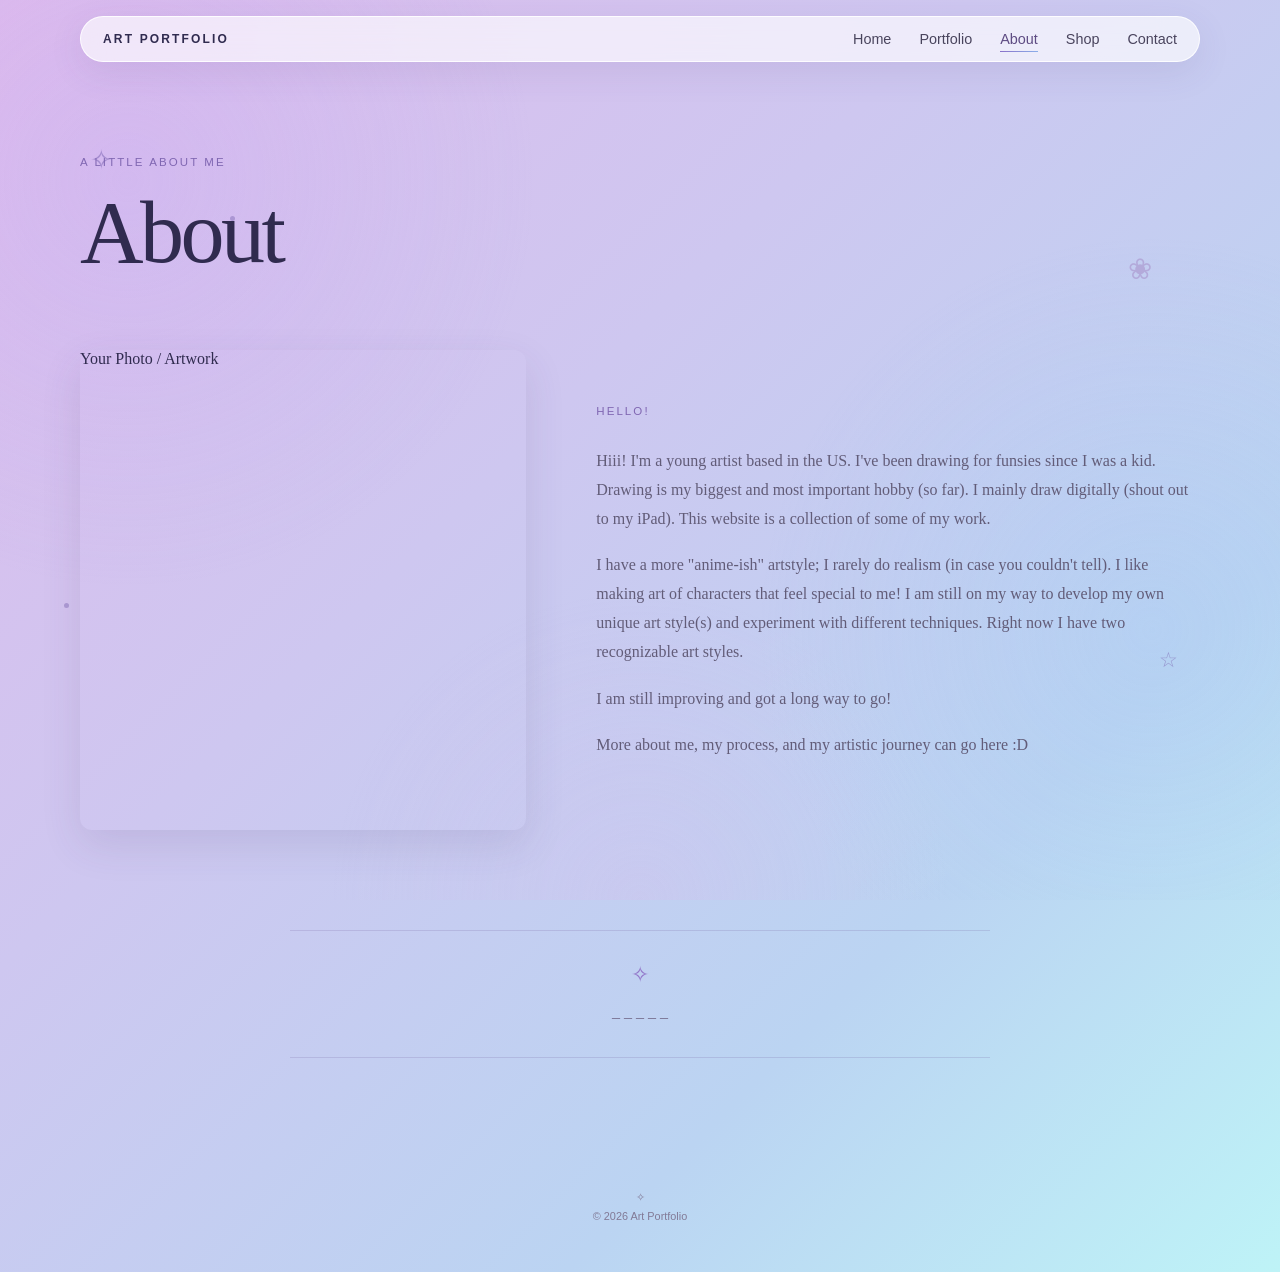
==== commit b0aae83a: "Update about.html" ====
--- a/about.html
+++ b/about.html
@@ -100,28 +100,27 @@
                 </p>
 
                 <h2>
-                    A little introduction
+                   
                 </h2>
 
                 <p>
-                    Hi! I'm an artist who enjoys creating illustrations,
-                    characters, and colorful little worlds.
+                    Hiii! I'm a young artist based in the US. I've been drawing for funsies since I was a kid. 
+                    Drawing is my biggest and most important hobby (so far). I mainly draw digitally (shout out to my iPad). 
+                    This website is a collection of some of my work. 
                 </p>
 
                 <p>
-                    I've been drawing for years, and this website is a
-                    collection of some of the work I've created along
-                    the way.
+                    I have a more "anime-ish" artstyle; I rarely do realism (in case you couldn't tell). I like making art of characters that feel special to me! 
+                    I am still on my way to develop my own unique art style(s) and experiment with different techniques. Right now I have two recognizable art styles.
                 </p>
 
                 <p>
-                    I especially enjoy experimenting with color,
-                    character design, and different visual styles.
+                    I am still improving and got a long way to go!
                 </p>
 
                 <p>
                     More about me, my process, and my artistic journey
-                    can go here.
+                    can go here :D
                 </p>
 
             </div>
@@ -134,8 +133,7 @@
             <span>✧</span>
 
             <p>
-                Art is a collection of little ideas that decided
-                to become visible.
+                _ _ _ _ _ 
             </p>
 
         </section>
--- a/style.css
+++ b/style.css
@@ -1,12 +1,6 @@
 /* =========================================================
    ART PORTFOLIO
-   Dreamy lavender / blue / pastel design
    ========================================================= */
-
-
-/* =========================
-   RESET
-   ========================= */
 
 * {
     box-sizing: border-box;
@@ -31,10 +25,10 @@
     background:
         linear-gradient(
             135deg,
-            #f8f3ff 0%,
-            #eeeaff 38%,
-            #e9f2ff 72%,
-            #f9efff 100%
+            #dfbbed 0%,
+            #cec7f0 38%,
+            #bbd4f2 72%,
+            #bef3f7 100%
         );
 
     overflow-x: hidden;
@@ -120,7 +114,7 @@
 }
 
 
-/* individual decorations */
+/* Individual decorations */
 
 .star-1 {
     top: 16%;
@@ -166,7 +160,7 @@
 }
 
 
-/* tiny decorative dots */
+/* Tiny decorative dots */
 
 .decor-dot {
     position: absolute;
@@ -196,7 +190,6 @@
 
 
 @keyframes gentleFloat {
-
     from {
         transform:
             translateY(0)
@@ -283,9 +276,9 @@
         Helvetica,
         sans-serif;
 
-    font-size: 0.78rem;
-
-    color: #5d5778;
+    font-size: 0.9rem;
+
+    color: #49445d;
 
     transition:
         color 0.25s ease;
@@ -317,7 +310,7 @@
 
 .nav-links a:hover,
 .nav-links a.active {
-    color: #7158aa;
+    color: #5d4b82;
 }
 
 
@@ -354,7 +347,7 @@
         Helvetica,
         sans-serif;
 
-    font-size: 0.65rem;
+    font-size: 0.72rem;
 
     font-weight: 500;
 
@@ -378,7 +371,7 @@
             5.5rem
         );
 
-    line-height: 0.95;
+    line-height: 1.08;
 
     letter-spacing: -0.04em;
 }
@@ -397,7 +390,7 @@
 
 
 p {
-    line-height: 1.75;
+    line-height: 1.8;
 }
 
 
@@ -466,7 +459,9 @@
 
     color: #635d7b;
 
-    font-size: 1rem;
+    font-size: 1.05rem;
+
+    line-height: 1.8;
 }
 
 
@@ -597,7 +592,6 @@
     text-transform: uppercase;
 }
 
-
 .art-caption {
     margin-top: 18px;
 
@@ -615,10 +609,10 @@
 
 
 /* =========================
-   FEATURED WORK
-   ========================= */
-
-.featured {
+   WHAT I CREATE
+   ========================= */
+
+.what-i-create {
     width: min(1120px, 88%);
 
     margin:
@@ -655,7 +649,7 @@
 }
 
 
-.featured-grid {
+.create-grid {
     display: grid;
 
     grid-template-columns:
@@ -665,84 +659,240 @@
 }
 
 
-.featured-card {
-    overflow: hidden;
-
-    border-radius: 15px;
+.create-card {
+    padding: 35px 28px;
+
+    background:
+        rgba(255, 255, 255, 0.5);
+
+    border:
+        1px solid
+        rgba(255, 255, 255, 0.8);
+
+    border-radius: 20px;
 
     box-shadow:
         0 12px 30px
-        rgba(70, 57, 112, 0.1);
+        rgba(70, 57, 112, 0.08);
 
     transition:
-        transform 0.3s ease;
-}
-
-
-.featured-card:hover {
+        transform 0.3s ease,
+        box-shadow 0.3s ease;
+}
+
+
+.create-card:hover {
     transform:
         translateY(-6px);
-}
-
-
-.placeholder-art {
-    min-height: 360px;
-
-    display: flex;
-
-    align-items: center;
-    justify-content: center;
-
-    color:
-        rgba(70, 58, 105, 0.55);
+
+    box-shadow:
+        0 18px 38px
+        rgba(70, 57, 112, 0.13);
+}
+
+
+.create-symbol {
+    display: block;
+
+    margin-bottom: 18px;
+
+    color: #9078c7;
+
+    font-size: 1.5rem;
+}
+
+
+.create-card h3 {
+    margin-bottom: 10px;
+
+    font-family:
+        Georgia,
+        "Times New Roman",
+        serif;
+
+    font-size: 1.35rem;
+
+    font-weight: normal;
+
+    color: #514b68;
+}
+
+
+.create-card p {
+    color: #6d667b;
 
     font-family:
         Arial,
         Helvetica,
         sans-serif;
 
-    font-size: 0.7rem;
-
-    letter-spacing: 0.12em;
-
-    text-transform: uppercase;
-}
-
-
-.art-one {
-    background:
-        linear-gradient(
-            145deg,
-            #ddd2ff,
-            #c7d8ff
-        );
-}
-
-
-.art-two {
-    background:
-        linear-gradient(
-            145deg,
-            #d6e7ff,
-            #efd5f0
-        );
-}
-
-
-.art-three {
-    background:
-        linear-gradient(
-            145deg,
-            #e7d5ff,
-            #cfe6f5
-        );
-}
-
-
-.text-link {
-    display: inline-block;
-
-    margin-top: 25px;
+    font-size: 0.85rem;
+
+    line-height: 1.7;
+}
+
+
+/* =========================
+   INNER PAGES
+   ========================= */
+
+.inner-page {
+    width: min(1120px, 88%);
+
+    margin: 0 auto;
+
+    padding:
+        90px
+        0
+        100px;
+}
+
+
+.page-heading {
+    margin-bottom: 70px;
+}
+
+
+.page-heading h1 {
+    margin-bottom: 18px;
+}
+
+
+.page-heading > p:last-child {
+    max-width: 580px;
+
+    color: #625c73;
+
+    font-size: 1rem;
+
+    line-height: 1.8;
+}
+
+
+/* =========================
+   PORTFOLIO
+   ========================= */
+
+.art-section {
+    margin-bottom: 100px;
+}
+
+
+.art-section-heading {
+    display: flex;
+
+    align-items: flex-start;
+
+    gap: 15px;
+
+    margin-bottom: 25px;
+}
+
+
+.section-symbol {
+    margin-top: 5px;
+
+    color: #9176c8;
+
+    font-size: 1.4rem;
+}
+
+
+.art-section-heading h2 {
+    font-size: 2rem;
+
+    margin-bottom: 7px;
+}
+
+
+.art-section-heading p {
+    color: #746d88;
+
+    font-size: 0.95rem;
+
+    line-height: 1.7;
+}
+
+
+.portfolio-grid {
+    display: grid;
+
+    grid-template-columns:
+        repeat(3, 1fr);
+
+    gap: 20px;
+}
+
+
+.art-card {
+    height: auto;
+
+    border: none;
+
+    padding: 0;
+
+    overflow: hidden;
+
+    border-radius: 15px;
+
+    background: transparent;
+
+    cursor: pointer;
+
+    text-align: left;
+
+    box-shadow:
+        0 12px 30px
+        rgba(67, 54, 108, 0.1);
+
+    transition:
+        transform 0.3s ease,
+        box-shadow 0.3s ease;
+}
+
+
+.art-card:hover {
+    transform:
+        translateY(-6px);
+
+    box-shadow:
+        0 18px 38px
+        rgba(67, 54, 108, 0.16);
+}
+
+
+.art-card .placeholder-art {
+    min-height: 0;
+
+    height: auto;
+
+    margin-bottom: 0;
+}
+
+
+.art-card img {
+    display: block;
+
+    width: 100%;
+    height: auto;
+
+    object-fit: contain;
+}
+
+
+/* Artwork descriptions */
+
+.art-card::after {
+    content: attr(data-description);
+
+    display: block;
+
+    padding:
+        12px
+        4px
+        4px;
+
+    color: #686177;
 
     font-family:
         Arial,
@@ -751,374 +901,284 @@
 
     font-size: 0.78rem;
 
-    color: #735ba5;
-
-    border-bottom:
-        1px solid
-        rgba(115, 91, 165, 0.35);
-
-    padding-bottom: 3px;
-}
-
-
-/* =========================
-   INNER PAGES
-   ========================= */
-
-.inner-page {
-    width: min(1120px, 88%);
-
-    margin: 0 auto;
-
+    line-height: 1.5;
+}
+
+
+.art-info {
     padding:
-        90px
-        0
-        100px;
-}
-
-
-.page-heading {
-    margin-bottom: 70px;
-}
-
-
-.page-heading h1 {
-    margin-bottom: 18px;
-}
-
-
-.page-heading > p:last-child {
-    max-width: 580px;
-
-    color: #69627f;
-}
-
-
-/* =========================
-   PORTFOLIO
-   ========================= */
-
-.art-section {
-    margin-bottom: 100px;
-}
-
-
-.art-section-heading {
-    display: flex;
-
-    align-items: flex-start;
-
-    gap: 15px;
-
-    margin-bottom: 25px;
-}
-
-
-.section-symbol {
-    margin-top: 5px;
-
-    color: #9176c8;
-
-    font-size: 1.4rem;
-}
-
-
-.art-section-heading h2 {
-    font-size: 2rem;
-
-    margin-bottom: 7px;
-}
-
-
-.art-section-heading p {
-    color: #746d88;
-
-    font-size: 0.85rem;
-}
-
-
-.portfolio-grid {
-    display: grid;
-
-    grid-template-columns:
-        repeat(3, 1fr);
-
-    gap: 20px;
-}
-
-
-.art-card {
-    border: none;
-
-    padding: 0;
-
-    overflow: hidden;
-
-    border-radius: 15px;
-
-    background: transparent;
-
-    cursor: pointer;
-
-    box-shadow:
-        0 12px 30px
-        rgba(67, 54, 108, 0.1);
-
-    transition:
-        transform 0.3s ease,
-        box-shadow 0.3s ease;
-}
-
-
-.art-card:hover {
-    transform:
-        translateY(-6px);
-
-    box-shadow:
-        0 18px 38px
-        rgba(67, 54, 108, 0.16);
-}
-
-
-.art-card .placeholder-art {
-    min-height: 430px;
-}
-
-
-/* =========================
-   ABOUT
-   ========================= */
-
-.about-content {
-    display: grid;
-
-    grid-template-columns:
-        0.85fr
-        1.15fr;
-
-    gap: 70px;
-
-    align-items: center;
-}
-
-
-.about-image .placeholder-art {
-    min-height: 480px;
-
-    border-radius: 12px;
-
-    box-shadow:
-        0 15px 40px
-        rgba(70, 55, 110, 0.12);
-}
-
-
-.about-text h2 {
-    margin-bottom: 25px;
-}
-
-
-.about-text p:not(.eyebrow) {
-    margin-bottom: 18px;
-
-    color: #625c78;
-}
-
-
-.about-note {
-    max-width: 700px;
-
-    margin:
-        100px auto
-        0;
-
-    padding: 30px;
-
-    text-align: center;
-
-    border-top:
-        1px solid
-        rgba(115, 94, 160, 0.2);
-
-    border-bottom:
-        1px solid
-        rgba(115, 94, 160, 0.2);
-
-    color: #756d8d;
-}
-
-
-.about-note span {
-    display: block;
-
-    margin-bottom: 10px;
-
-    color: #9277c9;
-
-    font-size: 1.4rem;
-}
-
-
-/* =========================
-   SHOP
-   ========================= */
-
-.shop-page {
-    min-height: 75vh;
-
-    display: flex;
-
-    align-items: center;
-    justify-content: center;
-}
-
-
-.coming-soon-card {
-    width: min(650px, 100%);
-
-    padding: 70px 40px;
-
-    text-align: center;
-
-    background:
-        rgba(255, 255, 255, 0.55);
-
-    backdrop-filter:
-        blur(16px);
-
-    border:
-        1px solid
-        rgba(255, 255, 255, 0.85);
-
-    border-radius: 30px;
-
-    box-shadow:
-        0 20px 50px
-        rgba(70, 55, 110, 0.1);
-}
-
-
-.large-symbol {
-    display: block;
-
-    margin-bottom: 20px;
-
-    color: #9276c7;
-
-    font-size: 3rem;
-}
-
-
-.coming-soon-card h1 {
-    margin-bottom: 15px;
-}
-
-
-.coming-soon-card h2 {
-    margin-bottom: 20px;
-
-    font-size: 1.8rem;
-
-    color: #8068b2;
-}
-
-
-.coming-soon-card p:not(.eyebrow):not(.small-note) {
-    max-width: 470px;
-
-    margin: 0 auto 20px;
-
-    color: #6d6681;
-}
-
-
-.small-note {
-    color: #8a829b;
-
-    font-size: 0.8rem;
-}
-
-
-/* =========================
-   CONTACT
-   ========================= */
-
-.contact-page {
-    min-height: 75vh;
-}
-
-
-.contact-grid {
-    display: grid;
-
-    grid-template-columns:
-        repeat(3, 1fr);
-
-    gap: 20px;
-}
-
-
-.contact-card {
-    padding: 40px 25px;
-
-    text-align: center;
-
-    background:
-        rgba(255, 255, 255, 0.58);
-
-    border:
-        1px solid
-        rgba(255, 255, 255, 0.85);
-
-    border-radius: 20px;
-
-    box-shadow:
-        0 12px 30px
-        rgba(70, 55, 110, 0.08);
-
-    transition:
-        transform 0.3s ease,
-        box-shadow 0.3s ease;
-}
-
-
-.contact-card:hover {
-    transform:
-        translateY(-6px);
-
-    box-shadow:
-        0 18px 35px
-        rgba(70, 55, 110, 0.14);
-}
-
-
-.contact-symbol {
-    display: block;
-
-    margin-bottom: 15px;
-
-    color: #9073c4;
-
-    font-size: 1.8rem;
-}
-
-
-.contact-card h2 {
-    margin-bottom: 8px;
-
-    font-size: 1.5rem;
-}
-
-
-.contact-card p {
-    color: #7a738b;
-
+        16px
+        14px
+        8px;
+}
+
+
+.art-info h3 {
+    margin-bottom: 5px;
+
+    font-family:
+        Georgia,
+        "Times New Roman",
+        serif;
+
+    font-size: 1.15rem;
+
+    font-weight: normal;
+
+    color: #514b68;
+}
+
+
+.art-info p {
     font-family:
         Arial,
         Helvetica,
         sans-serif;
 
-    font-size: 0.75rem;
+    font-size: 0.82rem;
+
+    line-height: 1.6;
+
+    color: #6d667b;
+}
+
+
+/* =========================
+   ABOUT
+   ========================= */
+
+.about-content {
+    display: grid;
+
+    grid-template-columns:
+        0.85fr
+        1.15fr;
+
+    gap: 70px;
+
+    align-items: center;
+}
+
+
+.about-image .placeholder-art {
+    min-height: 480px;
+
+    border-radius: 12px;
+
+    box-shadow:
+        0 15px 40px
+        rgba(70, 55, 110, 0.12);
+}
+
+
+.about-text h2 {
+    margin-bottom: 25px;
+}
+
+
+.about-text p:not(.eyebrow) {
+    margin-bottom: 18px;
+
+    color: #625c78;
+}
+
+
+.about-note {
+    max-width: 700px;
+
+    margin:
+        100px auto
+        0;
+
+    padding: 30px;
+
+    text-align: center;
+
+    border-top:
+        1px solid
+        rgba(115, 94, 160, 0.2);
+
+    border-bottom:
+        1px solid
+        rgba(115, 94, 160, 0.2);
+
+    color: #756d8d;
+}
+
+
+.about-note span {
+    display: block;
+
+    margin-bottom: 10px;
+
+    color: #9277c9;
+
+    font-size: 1.4rem;
+}
+
+
+/* =========================
+   SHOP
+   ========================= */
+
+.shop-page {
+    min-height: 75vh;
+
+    display: flex;
+
+    align-items: center;
+    justify-content: center;
+}
+
+
+.coming-soon-card {
+    width: min(650px, 100%);
+
+    padding: 70px 40px;
+
+    text-align: center;
+
+    background:
+        rgba(255, 255, 255, 0.55);
+
+    backdrop-filter:
+        blur(16px);
+
+    border:
+        1px solid
+        rgba(255, 255, 255, 0.85);
+
+    border-radius: 30px;
+
+    box-shadow:
+        0 20px 50px
+        rgba(70, 55, 110, 0.1);
+}
+
+
+.large-symbol {
+    display: block;
+
+    margin-bottom: 20px;
+
+    color: #9276c7;
+
+    font-size: 3rem;
+}
+
+
+.coming-soon-card h1 {
+    margin-bottom: 15px;
+}
+
+
+.coming-soon-card h2 {
+    margin-bottom: 20px;
+
+    font-size: 1.8rem;
+
+    color: #8068b2;
+}
+
+
+.coming-soon-card p:not(.eyebrow):not(.small-note) {
+    max-width: 470px;
+
+    margin:
+        0 auto
+        20px;
+
+    color: #6d6681;
+}
+
+
+.small-note {
+    color: #8a829b;
+
+    font-size: 0.8rem;
+}
+
+
+/* =========================
+   CONTACT
+   ========================= */
+
+.contact-page {
+    min-height: 75vh;
+}
+
+
+.contact-grid {
+    display: grid;
+
+    grid-template-columns:
+        repeat(3, 1fr);
+
+    gap: 20px;
+}
+
+
+.contact-card {
+    padding: 40px 25px;
+
+    text-align: center;
+
+    background:
+        rgba(255, 255, 255, 0.58);
+
+    border:
+        1px solid
+        rgba(255, 255, 255, 0.85);
+
+    border-radius: 20px;
+
+    box-shadow:
+        0 12px 30px
+        rgba(70, 55, 110, 0.08);
+
+    transition:
+        transform 0.3s ease,
+        box-shadow 0.3s ease;
+}
+
+
+.contact-card:hover {
+    transform:
+        translateY(-6px);
+
+    box-shadow:
+        0 18px 35px
+        rgba(70, 55, 110, 0.14);
+}
+
+
+.contact-symbol {
+    display: block;
+
+    margin-bottom: 15px;
+
+    color: #9073c4;
+
+    font-size: 1.8rem;
+}
+
+
+.contact-card h2 {
+    margin-bottom: 8px;
+
+    font-size: 1.5rem;
+}
+
+
+.contact-card p {
+    color: #7a738b;
+
+    font-family:
+        Arial,
+        Helvetica,
+        sans-serif;
+
+    font-size: 1rem;
 }
 
 
@@ -1267,7 +1327,7 @@
     }
 
 
-    .featured-grid,
+    .create-grid,
     .portfolio-grid {
         grid-template-columns:
             repeat(2, 1fr);
@@ -1291,10 +1351,8 @@
 
 
     .contact-grid {
-        grid-template-columns:
-            1fr;
-    }
-
+        grid-template-columns: 1fr;
+    }
 }
 
 
@@ -1361,7 +1419,7 @@
 
     .inner-page,
     .home,
-    .featured {
+    .what-i-create {
         width: 88%;
     }
 
@@ -1391,13 +1449,13 @@
     }
 
 
-    .featured-grid,
+    .create-grid,
     .portfolio-grid {
         grid-template-columns: 1fr;
     }
 
 
-    .featured {
+    .what-i-create {
         margin-bottom: 70px;
     }
 
@@ -1442,8 +1500,6 @@
     .flower-1 {
         right: 3%;
     }
-
-
 }
 
 
@@ -1464,5 +1520,36 @@
 
         transition-duration: 0.01ms !important;
     }
-
-}
+}
+
+/* addtional edits
+/* Homepage featured artwork only */
+.home-art .art-placeholder {
+    width: 100%;
+    height: 440px;
+    overflow: hidden;
+}
+
+.home-art .art-placeholder img {
+    display: block;
+    width: 100%;
+    height: 100%;
+    object-fit: cover;
+}
+@media (max-width: 650px) {
+    .home-art .art-placeholder {
+        height: 360px;
+    }
+
+    .home-art .art-placeholder img {
+        width: 100%;
+        height: 100%;
+        object-fit: cover;
+    }
+}
+/* portfolio art
+.art-card img {
+    display: block;
+    width: 100%;
+    height: auto;
+}
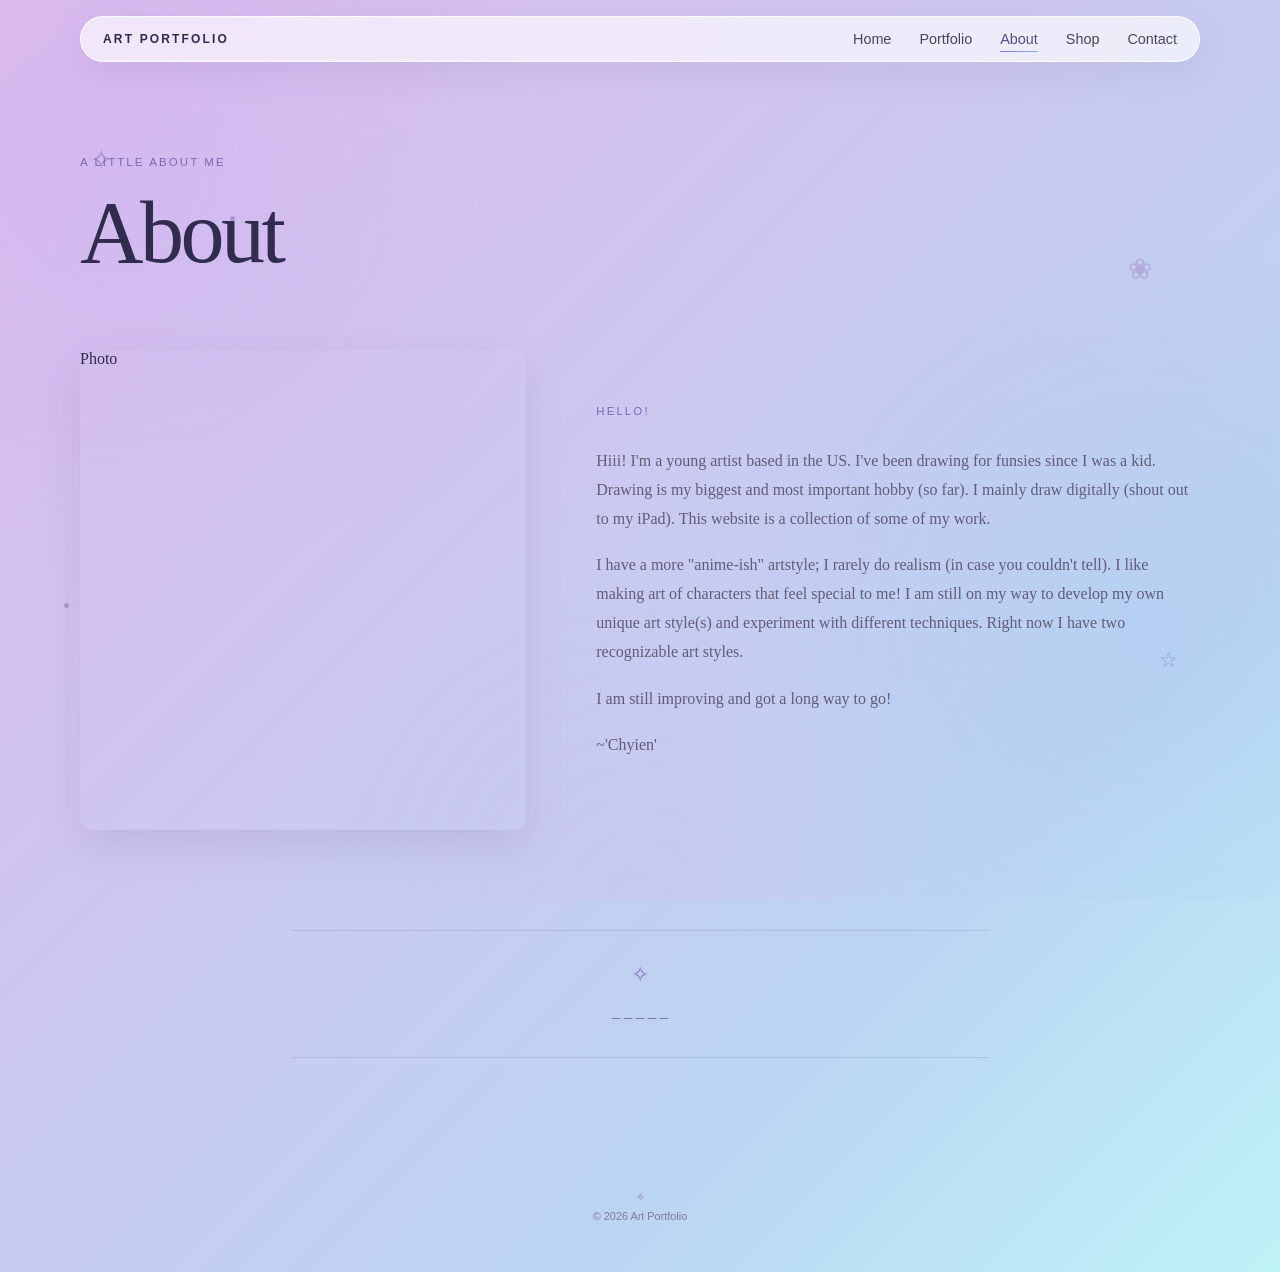
==== commit 9c8131d6: "Update about.html" ====
--- a/about.html
+++ b/about.html
@@ -87,7 +87,7 @@
             <div class="about-image">
 
                 <div class="placeholder-art">
-                    <span>Your Photo / Artwork</span>
+                    <span>Photo</span>
                 </div>
 
             </div>
@@ -119,8 +119,7 @@
                 </p>
 
                 <p>
-                    More about me, my process, and my artistic journey
-                    can go here :D
+                    ~'Chyien'
                 </p>
 
             </div>
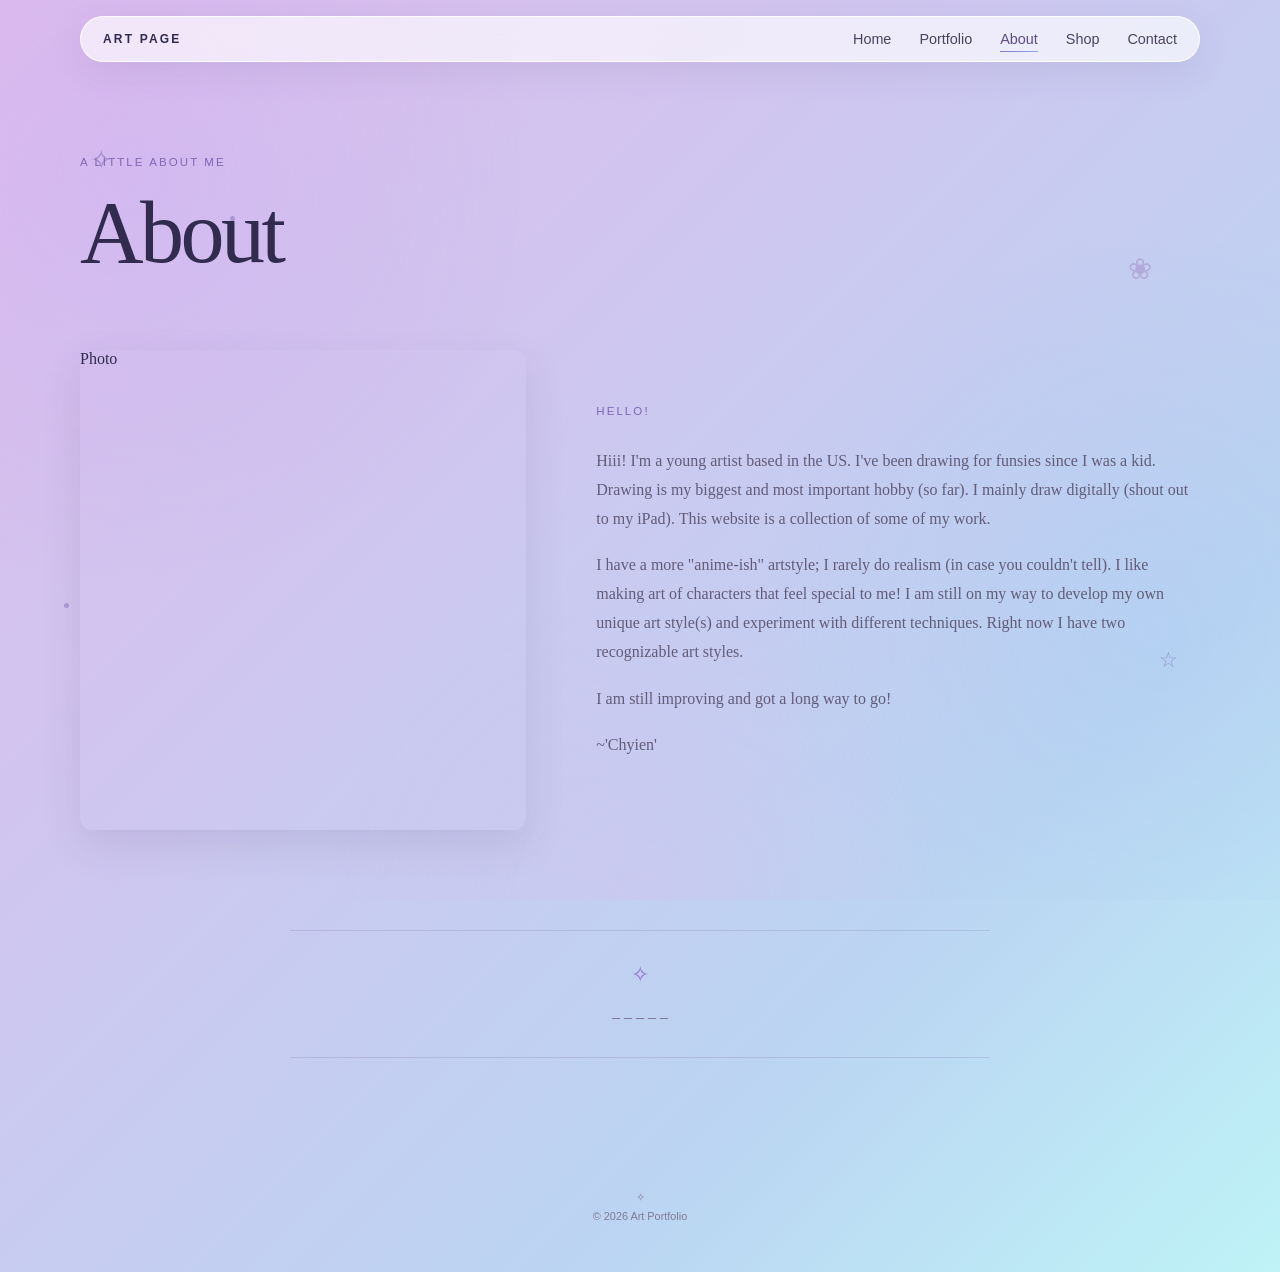
==== commit 05995c45: "Update about.html" ====
--- a/about.html
+++ b/about.html
@@ -35,7 +35,7 @@
     <header class="navbar">
 
         <a href="index.html" class="logo">
-            ART PORTFOLIO
+            ART PAGE
         </a>
 
         <button
--- a/style.css
+++ b/style.css
@@ -899,7 +899,7 @@
         Helvetica,
         sans-serif;
 
-    font-size: 0.78rem;
+    font-size: 0.75rem;
 
     line-height: 1.5;
 }
@@ -921,7 +921,7 @@
         "Times New Roman",
         serif;
 
-    font-size: 1.15rem;
+    font-size: 1rem;
 
     font-weight: normal;
 
